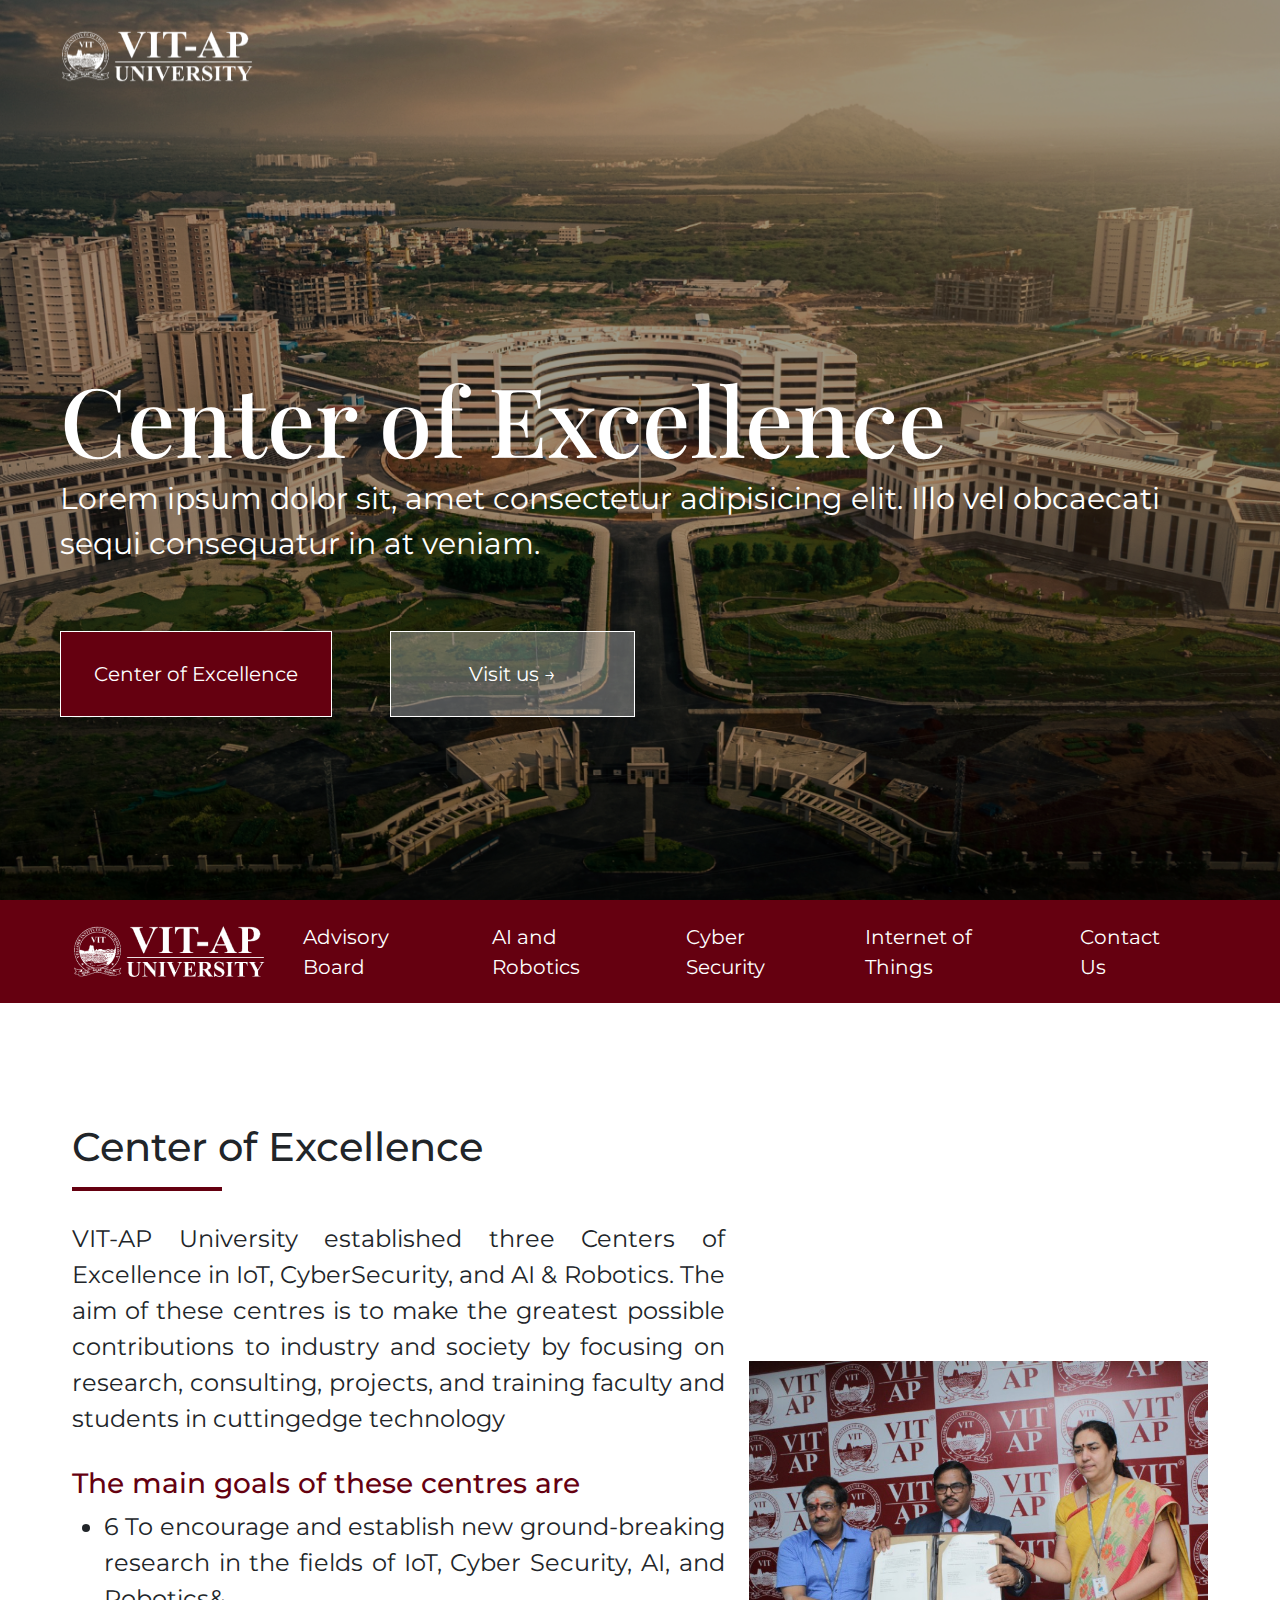
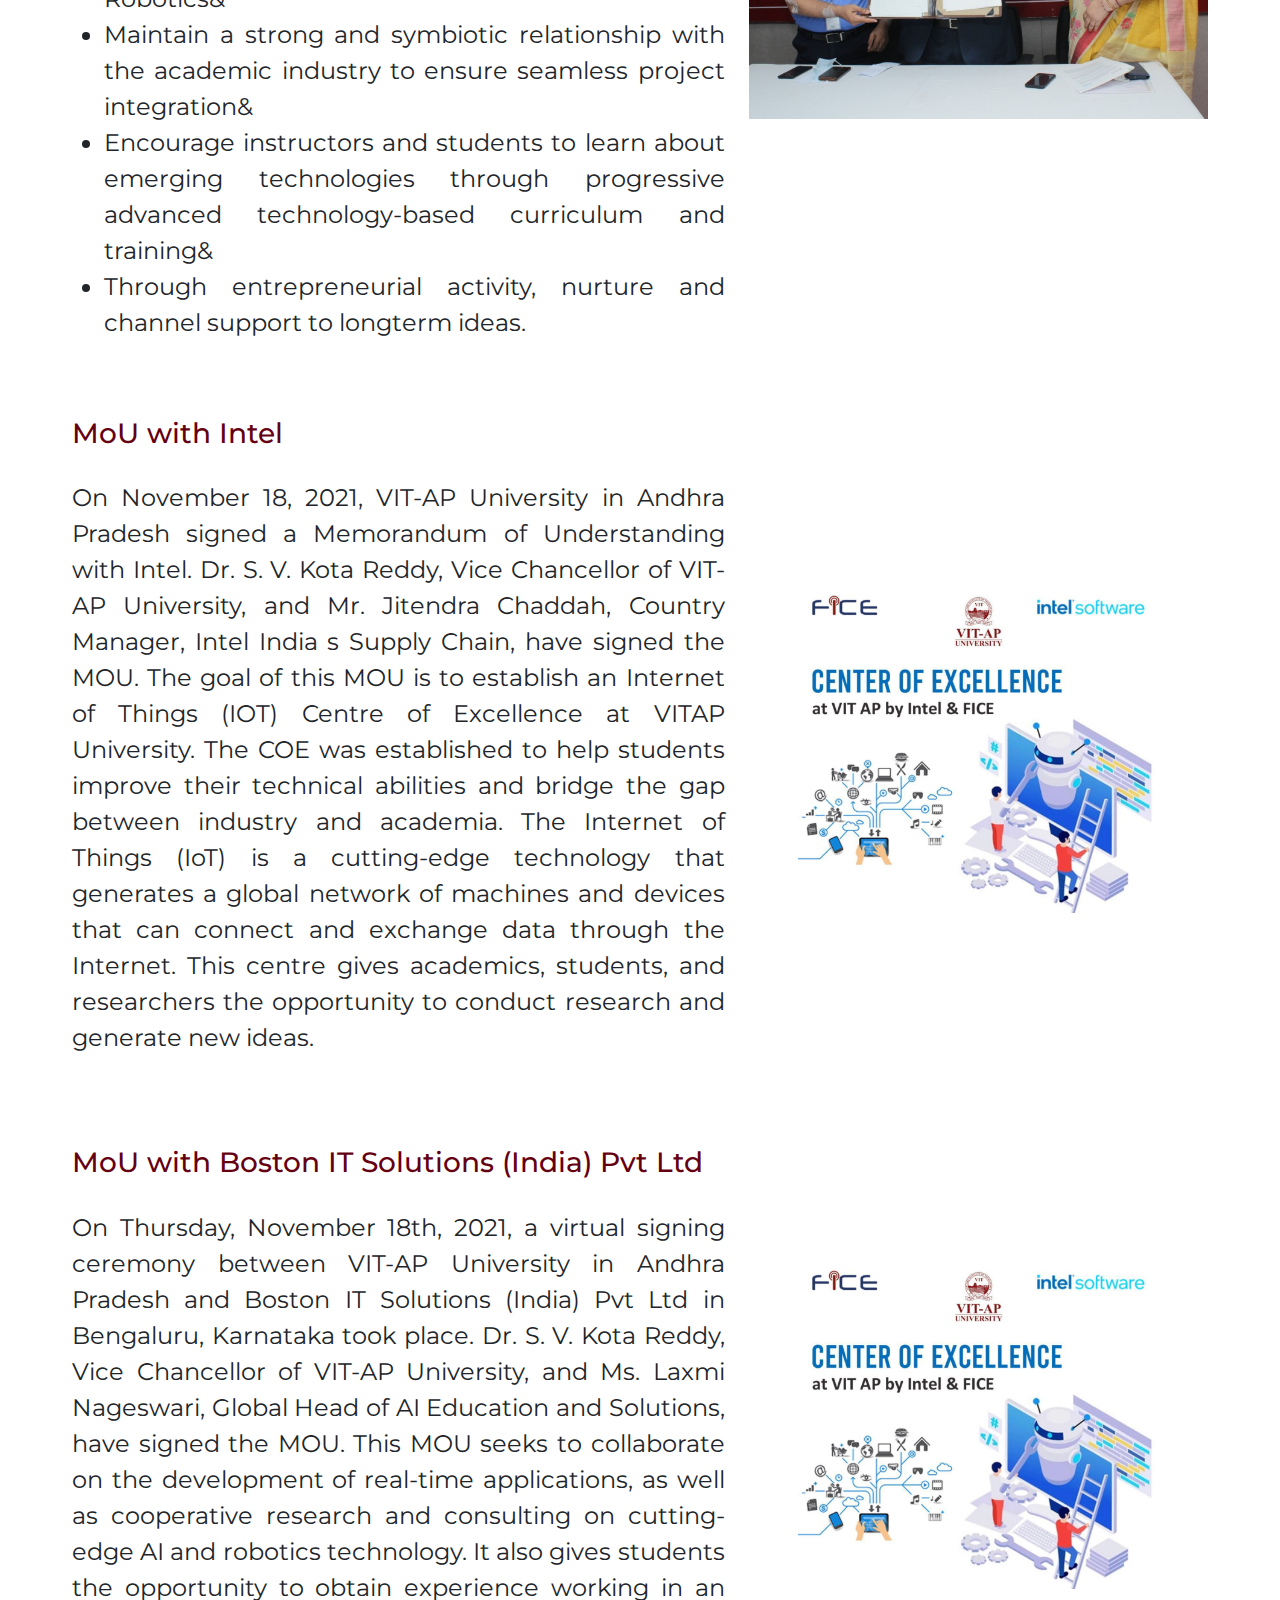
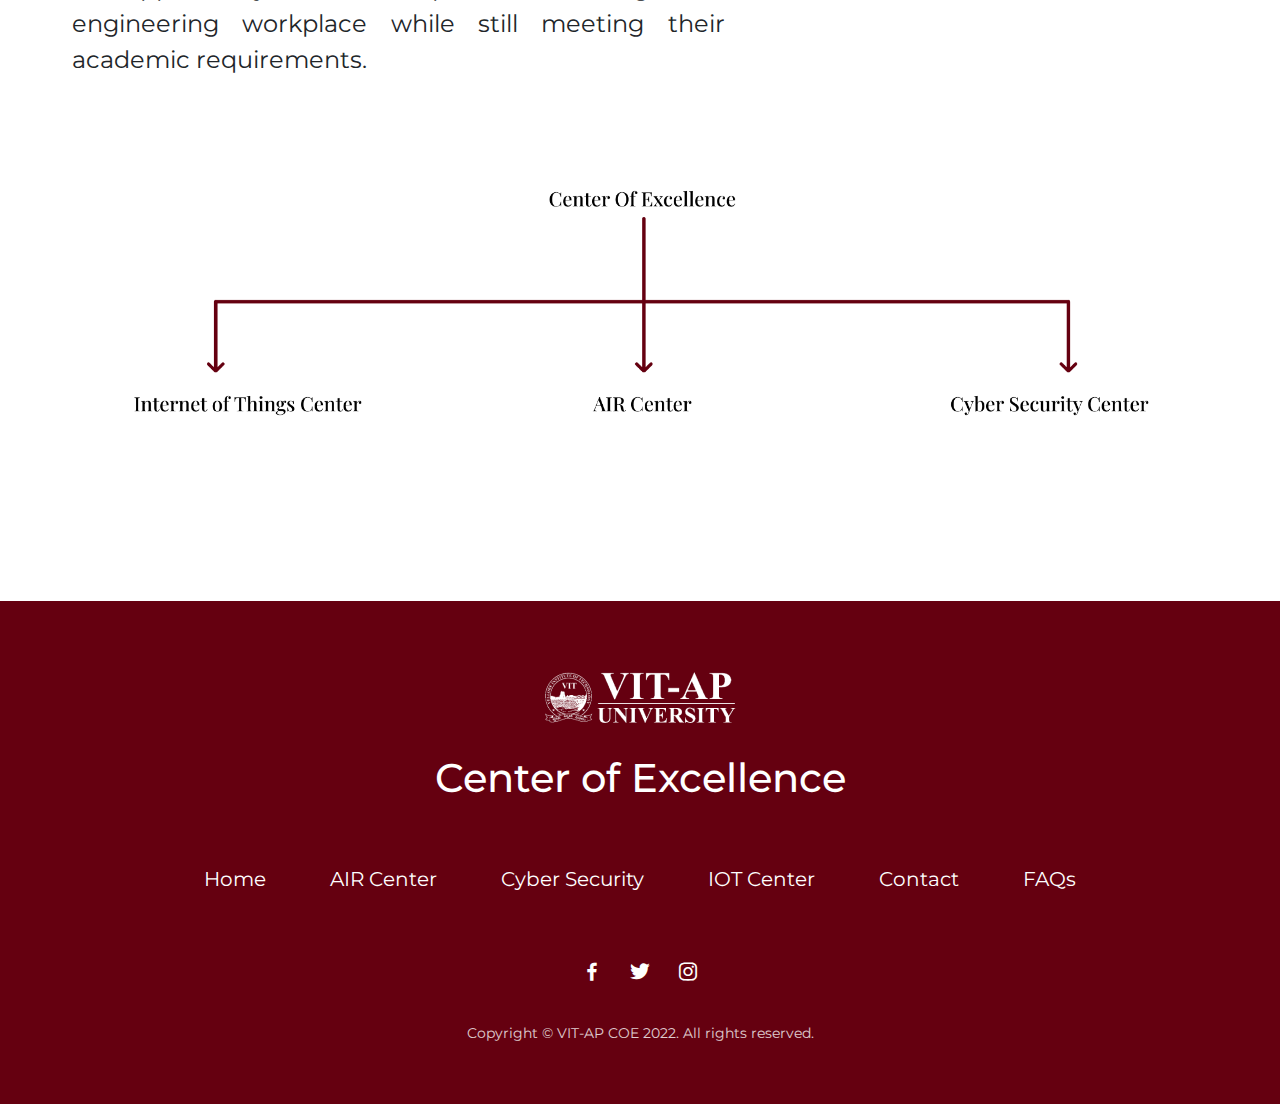
==== index.html @ a1fdff77 "frontend" ====
<!DOCTYPE html>
<html lang="en">

<head>
    <meta charset="UTF-8">
    <meta http-equiv="X-UA-Compatible" content="IE=edge">
    <meta name="viewport" content="width=device-width, initial-scale=1.0">
    <link href='https://unpkg.com/boxicons@2.1.1/css/boxicons.min.css' rel='stylesheet'>
    <link rel="stylesheet" href="css/bootstrap.min.css">
    <link rel="preconnect" href="https://fonts.googleapis.com">
<link rel="preconnect" href="https://fonts.gstatic.com" crossorigin>
<link href="https://fonts.googleapis.com/css2?family=Montserrat:wght@500&display=swap" rel="stylesheet">
<link href="https://fonts.googleapis.com/css2?family=Playfair+Display:wght@500&display=swap" rel="stylesheet">
<link href="https://fonts.googleapis.com/css2?family=Montserrat&display=swap" rel="stylesheet">
    <link rel="stylesheet" href="main.css">
    <title>VIT-AP</title>
</head>

<body>
    <div class="home__wrapper">
        <div class="home__container">
            <div class="home__inner">
                <img src="images/formlogo.png" alt="" width="195px"height="72.44px">
                <div class="home__text">
                    <h1>Center of Excellence</h1>
                    <div>Lorem ipsum dolor sit, amet consectetur adipisicing elit. Illo vel obcaecati sequi consequatur in at veniam.</div>
                    
                </div>
                <div>
                    <a href="#homepage"><button class="button button__coloured">Center of Excellence</button></a>
                    <button class="button button__transparent" onclick="clgwebsite()">Visit us &rarr;</button>
                </div>

            </div>
        </div>
    </div>
    <div id="homepage">
    <nav class="navbar navbar-expand-lg navbar-light ">
        <div class="container-fluid">
            <a class="navbar-brand" href="#">
                <img src="images/formlogo.png" alt="" srcset="">
            </a>
            <button class="navbar-toggler" type="button" data-bs-toggle="collapse" data-bs-target="#navbarNav" aria-controls="navbarNav" aria-expanded="false" aria-label="Toggle navigation">
            <span class="navbar-toggler-icon"></span>
          </button>
            <div class="collapse navbar-collapse" id="navbarNav">
                <ul class="ms-auto navbar-nav">
                    <li class="nav-item">
                        <a class="nav-link"href="advisory.html">Advisory Board</a>
                    </li>
                    <li class="nav-item">
                        <a class="nav-link" href="air.html">AI and Robotics</a>
                    </li>
                    <li class="nav-item">
                        <a class="nav-link" href="cs.html">Cyber Security</a>
                    </li>
                    <li class="nav-item">
                        <a class="nav-link" href="iot.html">Internet of Things</a>
                    </li>
                    
                    <li class="nav-item">
                        <a class="nav-link"href="contactus.html">Contact Us</a>
                    </li>
                </ul>
            </div>
        </div>
    </nav>
    <div class="main__body">
        <div class="row">
            <div class="text__box col-lg-7">
                <h1>Center of Excellence</h1>
                <hr>
                <div>
                    VIT-AP University established three Centers of Excellence in IoT, CyberSecurity, and AI & Robotics. The aim of these centres is to make the greatest possible contributions to industry and society by focusing on research, consulting, projects, and training
                    faculty and students in cuttingedge technology
                </div>
                <h3>The main goals of these centres are</h3>
                <ul>
                    <li>6 To encourage and establish new ground-breaking research in the fields of IoT, Cyber Security, AI, and Robotics&</li>
                    <li>Maintain a strong and symbiotic relationship with the academic industry to ensure seamless project integration&</li>
                    <li>Encourage instructors and students to learn about emerging technologies through progressive advanced technology-based curriculum and training&</li>
                    <li>Through entrepreneurial activity, nurture and channel support to longterm ideas.
                    </li>
                </ul>
            </div>
            <div class="img__box col-lg-5">
                <img src="images/pic1.jpeg" alt="" srcset="">
            </div>
            <div class="text__box col-lg-7">
                <h3>MoU with Intel</h3>
                <div>
                    On November 18, 2021, VIT-AP University in Andhra Pradesh signed a Memorandum of Understanding with Intel. Dr. S. V. Kota Reddy, Vice Chancellor of VIT-AP University, and Mr. Jitendra Chaddah, Country Manager, Intel India s Supply Chain, have signed the
                    MOU. The goal of this MOU is to establish an Internet of Things (IOT) Centre of Excellence at VITAP University. The COE was established to help students improve their technical abilities and bridge the gap between industry and academia.
                    The Internet of Things (IoT) is a cutting-edge technology that generates a global network of machines and devices that can connect and exchange data through the Internet. This centre gives academics, students, and researchers the opportunity
                    to conduct research and generate new ideas.
                </div>
            </div>
            <div class="img__box col-lg-5">
                <img src="images/pic3.png" alt="" srcset="">
            </div>
            <div class="text__box col-lg-7">
                <h3>MoU with Boston IT Solutions (India) Pvt Ltd</h3>
                <div>
                    On Thursday, November 18th, 2021, a virtual signing ceremony between VIT-AP University in Andhra Pradesh and Boston IT Solutions (India) Pvt Ltd in Bengaluru, Karnataka took place. Dr. S. V. Kota Reddy, Vice Chancellor of VIT-AP University, and Ms. Laxmi
                    Nageswari, Global Head of AI Education and Solutions, have signed the MOU. This MOU seeks to collaborate on the development of real-time applications, as well as cooperative research and consulting on cutting-edge AI and robotics technology.
                    It also gives students the opportunity to obtain experience working in an engineering workplace while still meeting their academic requirements.
                </div>
            </div>
            <div class="img__box col-lg-5">
                <img src="images/pic3.png" alt="" srcset="">
            </div>
            <div class="img__box col-lg-12">
                <img src="images/DirectorDetails.png" alt="" srcset="">
            </div>
        </div>
    </div>
</div>
    <footer class="footer__wrapper">
        <div class="footer__inner">
            <img src="images/formlogo.png" alt="" srcset="">
            <h1>Center of Excellence</h1>
            <div class="row mx-auto">
                <div style="width: fit-content;"><a href="index.html" class="nav-link">Home</a></div>
            <div style="width: fit-content;"><a href="air.html" class="nav-link">AIR Center</a></div>
            <div style="width: fit-content;"><a href="cs.html" class="nav-link">Cyber Security</a></div>
            <div style="width: fit-content;"><a href="iot.html" class="nav-link">IOT Center</a></div>
            <div style="width: fit-content;"><a href="contactus.html" class="nav-link">Contact</a></div>
            <div style="width: fit-content;"><a href="index.html" class="nav-link">FAQs</a></div>
            </div>
            <div class="row mx-auto">
                <div style="width: fit-content;"><a href="" class="social__link"><i class='bx bxl-facebook'></i></a></div>
                <div style="width: fit-content;"><a href="" class="social__link"><i class='bx bxl-twitter' ></i></a></div>
                <div style="width: fit-content;"><a href="" class="social__link"><i class='bx bxl-instagram' ></i></a></div>
            </div>
            <div class="mx-auto copyright__text">Copyright © VIT-AP COE 2022. All rights reserved.</div>
        </div>
    </footer>
</body>
<script>
    function clgwebsite(){
        window.location.href="https://vitap.ac.in/";
    }
</script>
<script src="js/jquery-1.11.3.min.js"></script>
<script src="js/bootstrap.bundle.min.js"></script>

</html>
---- main.css ----
html {
    scroll-behavior: smooth;
}

body {
    margin: 0;
    overflow-x: hidden;
}

:root {
    --primary-color: #650010;
}

div {
    font-size: 24px;
    font-family: Montserrat;
    font-weight: 400;
    font-style: normal;

}

.home__wrapper {
    background-image: url(images/background.png);
    min-height: 100vh;
    min-width: 100vw;
    background-position: center;
    background-size: cover;
}

.home__container {
    position: relative;
    min-height: 100vh;
    min-width: 100vw;
    background-color: rgba(0, 0, 0, 0.39);
}

.home__inner {
    padding: 1px 60px;
    color: white;
}

.home__inner img {
    position: absolute;
    top: 20px;
    left: 60px;
}

.home__inner h1 {
    font-family: Playfair Display;
    font-size: 96px;
    font-weight: 500;
    font-style: normal;
    margin: 0;
}

.home__inner div {
    font-size: 30px;
    font-weight: 400;
    margin-bottom: 40px;
}

.home__text {
    margin-top: 40vh;
}

.button {
    background: none;
    border: solid 1px white;
    padding: 27px 33px;
    font-size: 20px;
    color: white;
    margin-right: 50px;
    margin-top: 25px;
    transition: all 0.5s;
}

.button__coloured {
    background-color: var(--primary-color);
}

.button__transparent {
    background-color: rgba(255, 255, 255, 0.3);
    padding: 27px 78px;
}

.button__coloured:hover {
    background-color: #65001179;
    cursor: pointer;
}

.button__transparent:hover {
    background-color: #65001179;
    cursor: pointer;
}

.navbar {
    background-color: var(--primary-color);
    padding: 10px 60px;
}

.nav-link {
    color: white !important;
    font-size: 20px;
    padding: 0px 20px !important;
}

.main__body {
    padding: 60px;
}

hr {
    border: solid 2px var(--primary-color);
    font-weight: bold;
    opacity: 1;
    width: 150px;
}

h3 {
    color: var(--primary-color);
}

.main__body div {
    margin: 30px 0px;
}

.text__box {
    text-align: justify;
}

.img__box {
    display: flex;
    align-items: center;
    justify-content: center;
    flex-direction: column;
}

.img__box img {
    width: 100%;
}

.footer__wrapper {
    background-color: var(--primary-color);
    text-align: center;
    padding: 60px;
}

.footer__wrapper h1 {
    color: white;
    margin-top: 20px;
    justify-content: center;
    justify-items: center;
    align-items: center;
}

.footer__wrapper .nav-link {
    padding: 0;
    font-size: 20px;
}

.footer__inner div {
    width: fit-content;
    margin-top: 31px;
}

.social__link {
    color: white;
    transition: all 0.5s;
}

.social__link:hover {
    color: rgba(255, 255, 255, 0.493);
}

.copyright__text {
    font-size: 14px;
    color: white;
    opacity: 0.8;
}

@media (max-width:600px) {
    .home__inner {
        padding: 10px;
    }
    .navbar {
        padding: 10px;
    }
    .main__body {
        padding: 10px;
    }
    div {
        font-size: 14px;
    }
    .home__inner h1 {
        font-family: Montserrat;
        font-size: 30px;
        font-weight: 500;
        margin: 0;
    }
    .home__inner div {
        font-size: 16px;
        font-weight: 400;
    }
    .button {
        padding: 12px 18px;
        font-size: 16px;
        color: white;
        margin-right: 20px;
        margin-top: 15px;
        transition: all 0.5s;
    }
}
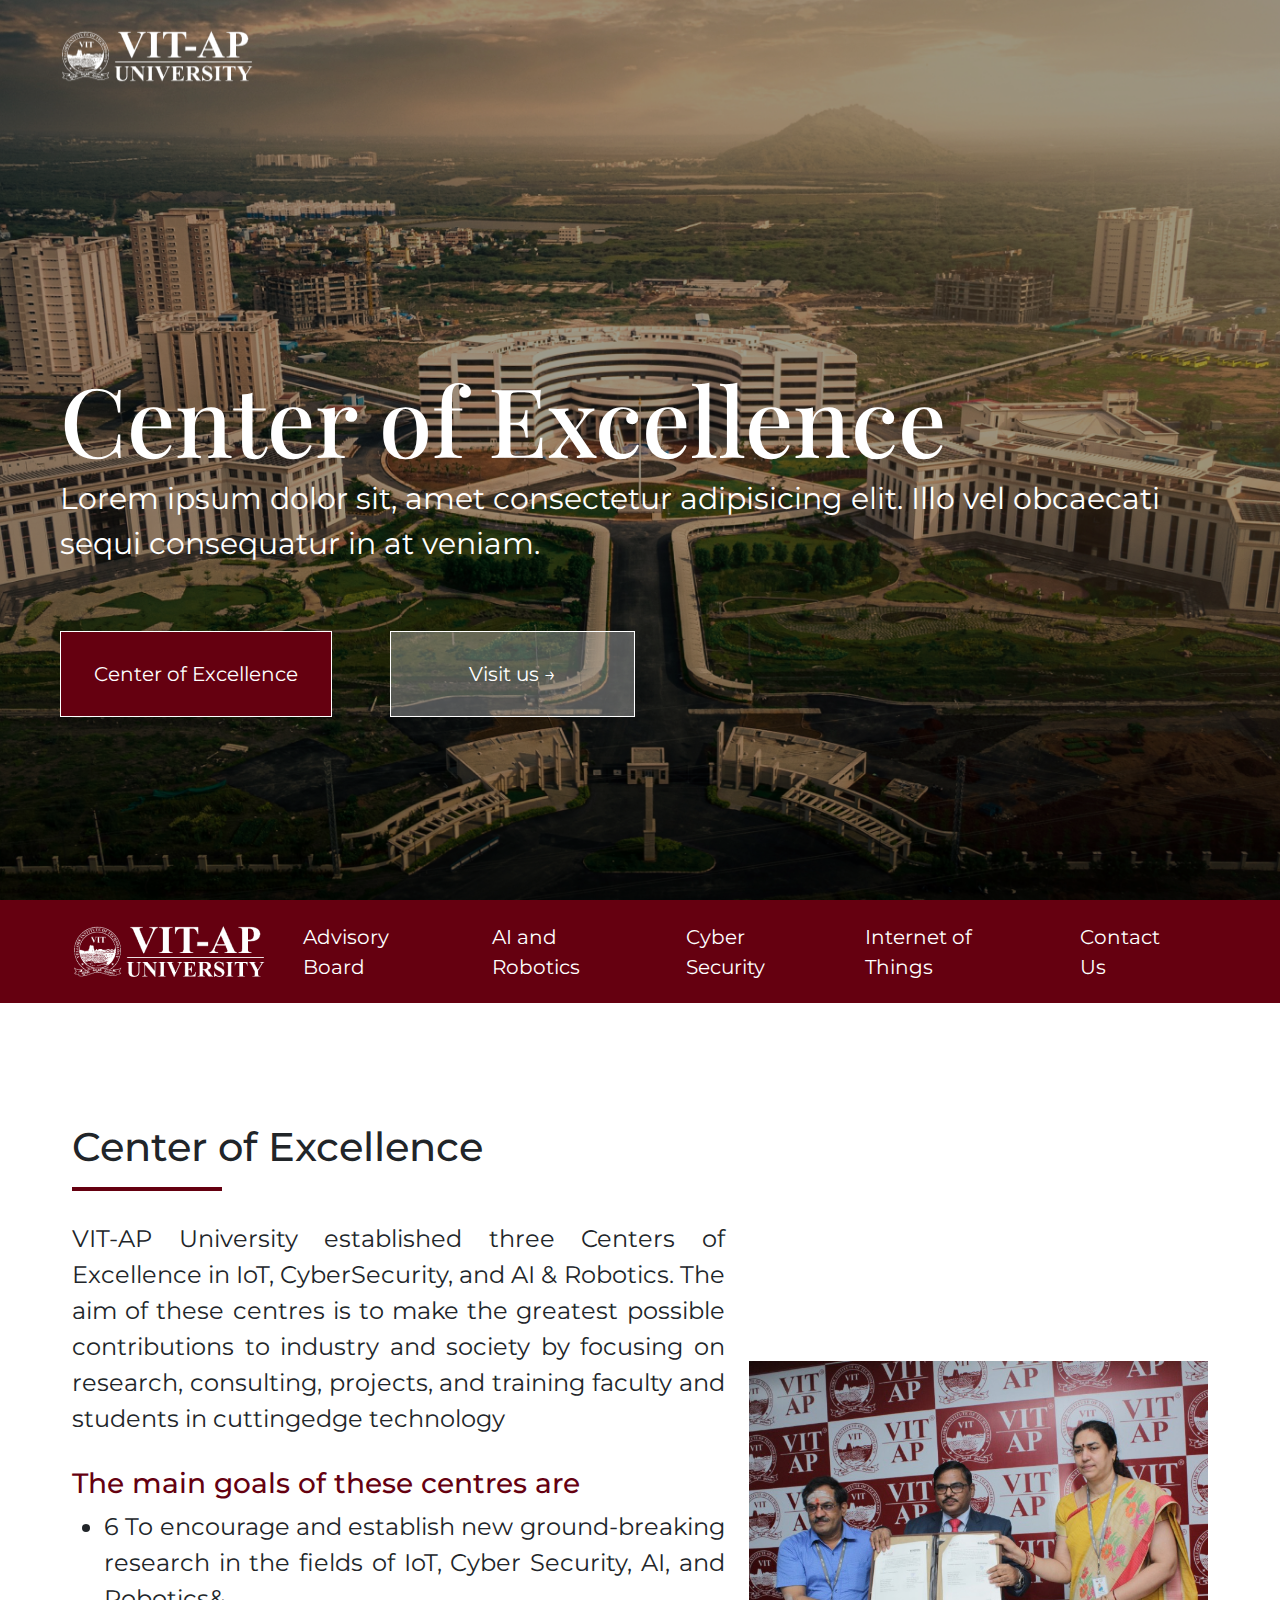
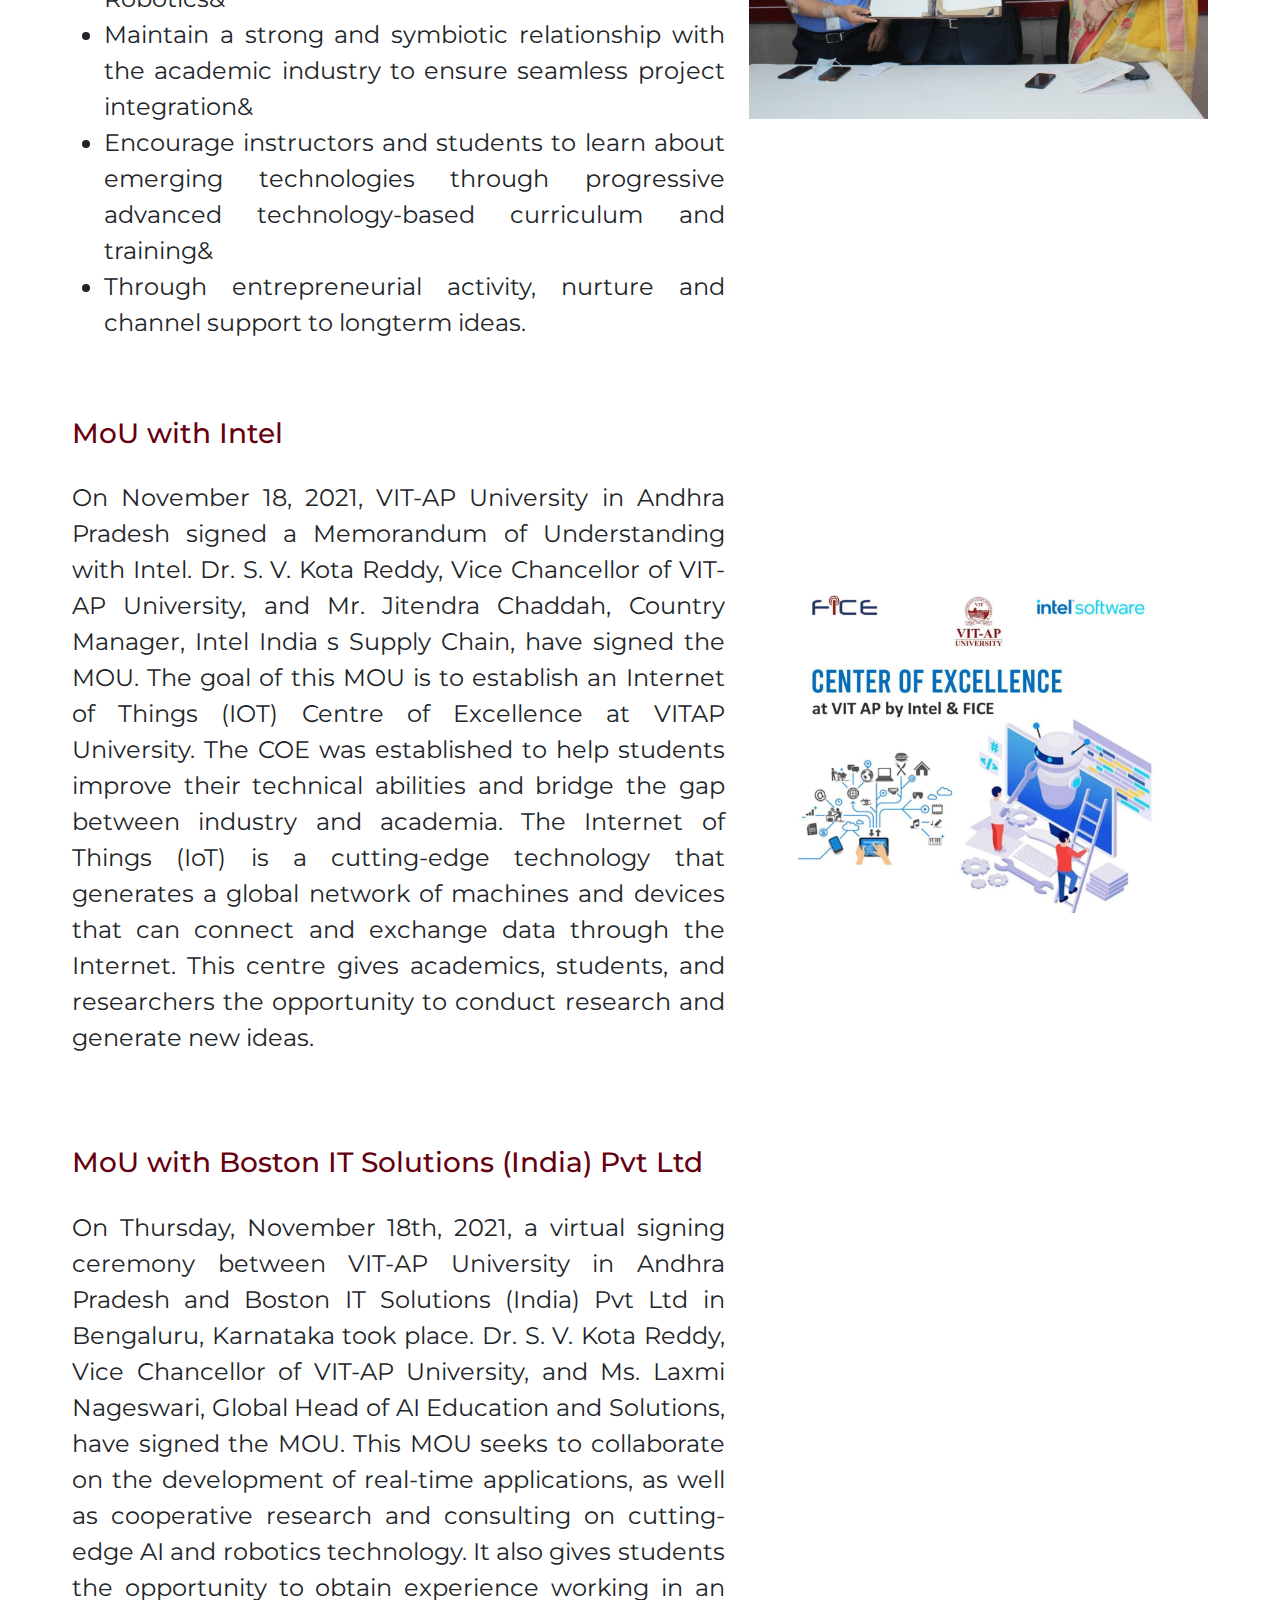
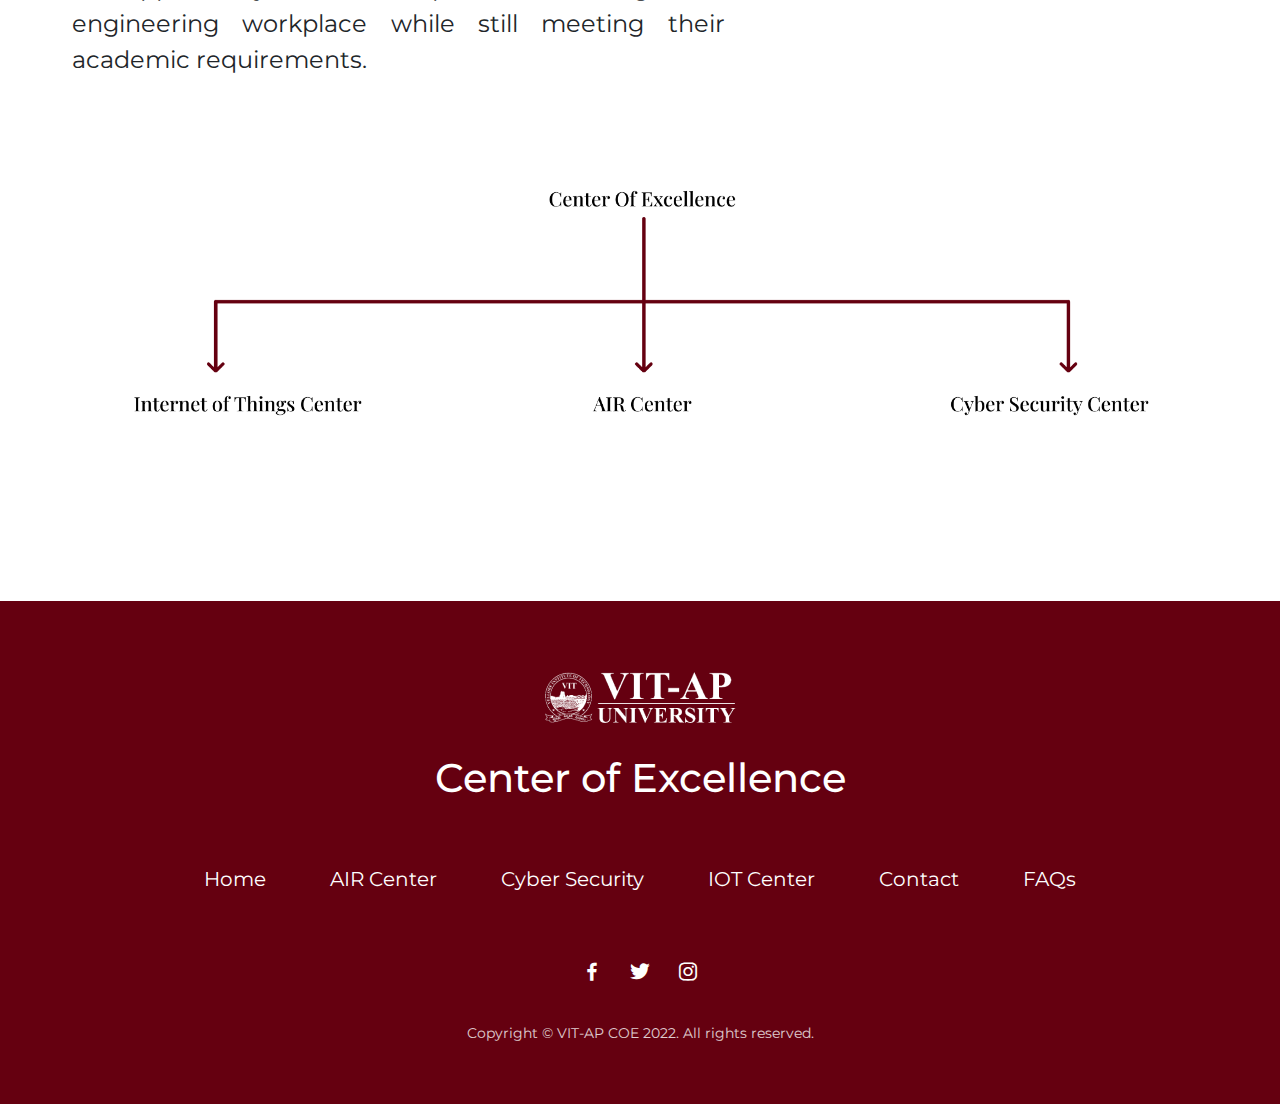
==== commit 9ed09950: "Update index.html" ====
--- a/index.html
+++ b/index.html
@@ -107,7 +107,7 @@
                 </div>
             </div>
             <div class="img__box col-lg-5">
-                <img src="images/pic3.png" alt="" srcset="">
+                <img src="images/logoWoB.png" alt="" srcset="">
             </div>
             <div class="img__box col-lg-12">
                 <img src="images/DirectorDetails.png" alt="" srcset="">
@@ -144,4 +144,4 @@
 <script src="js/jquery-1.11.3.min.js"></script>
 <script src="js/bootstrap.bundle.min.js"></script>
 
-</html>+</html>
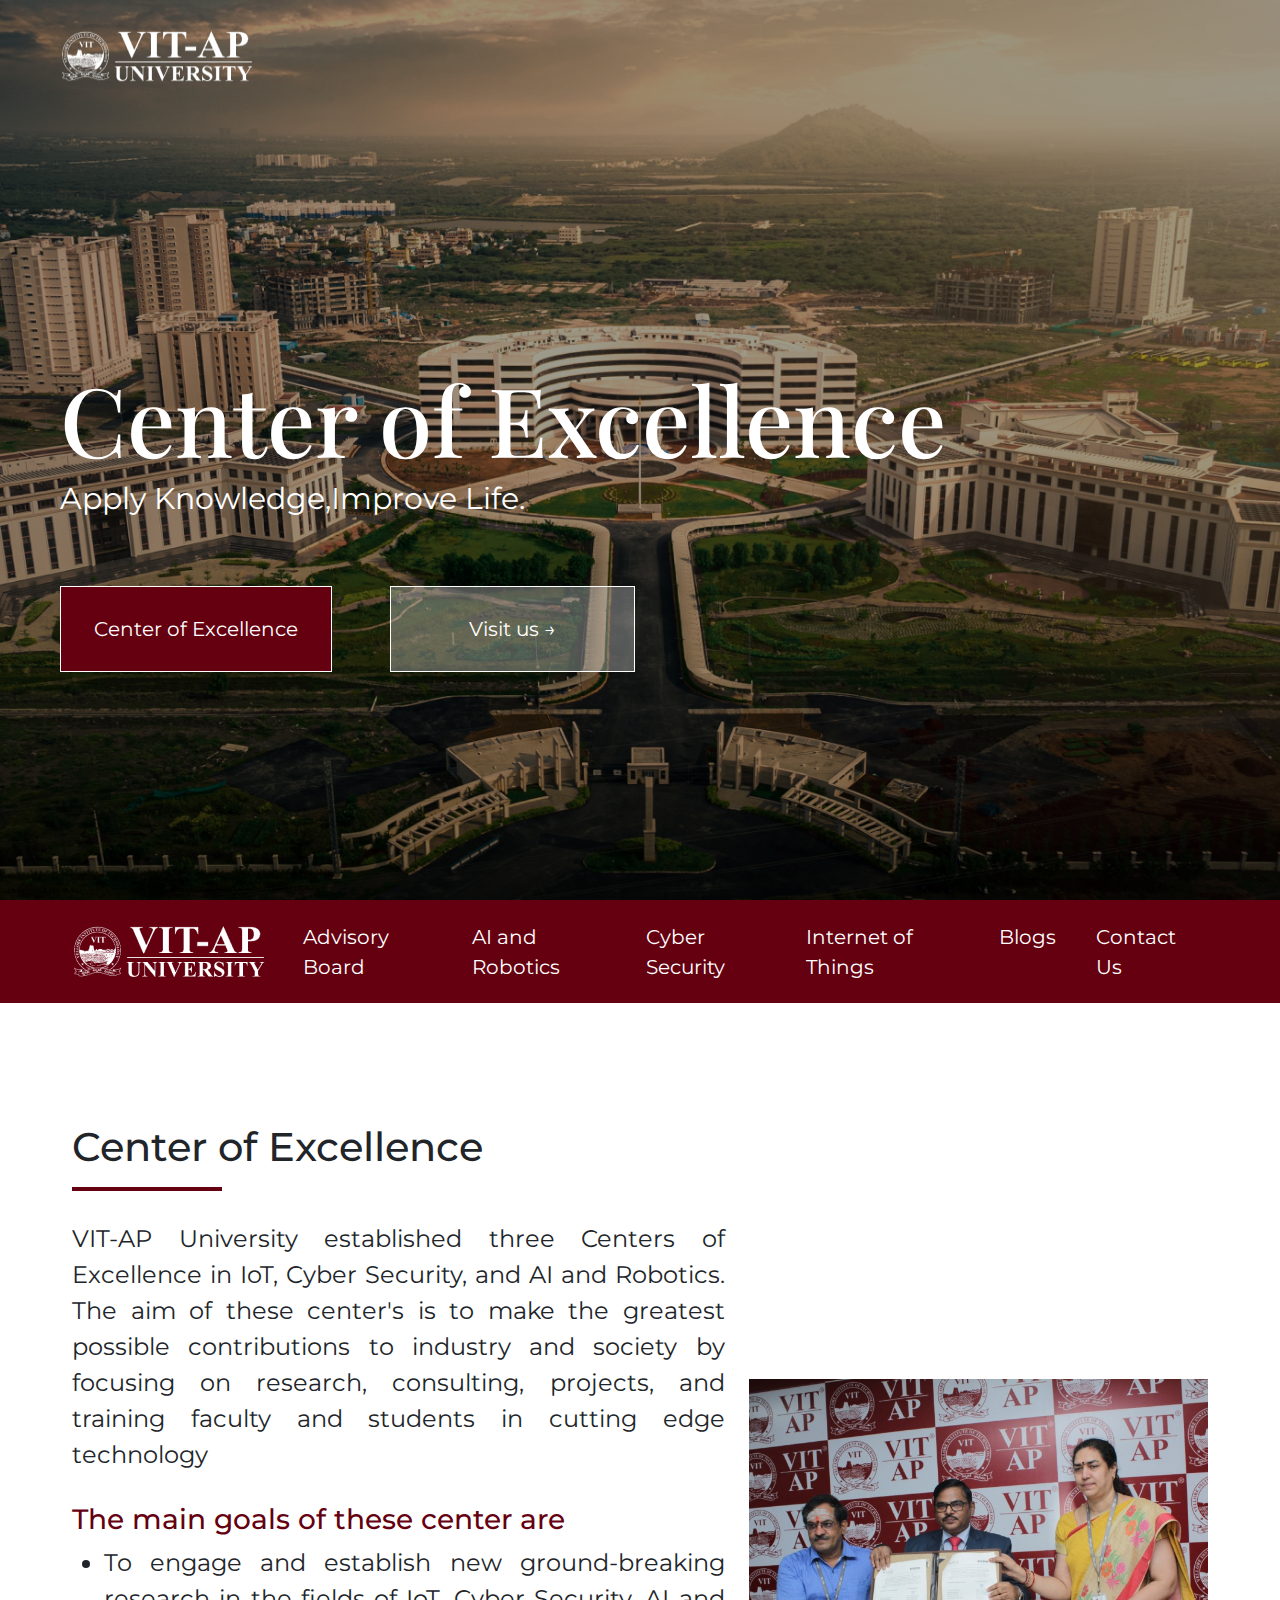
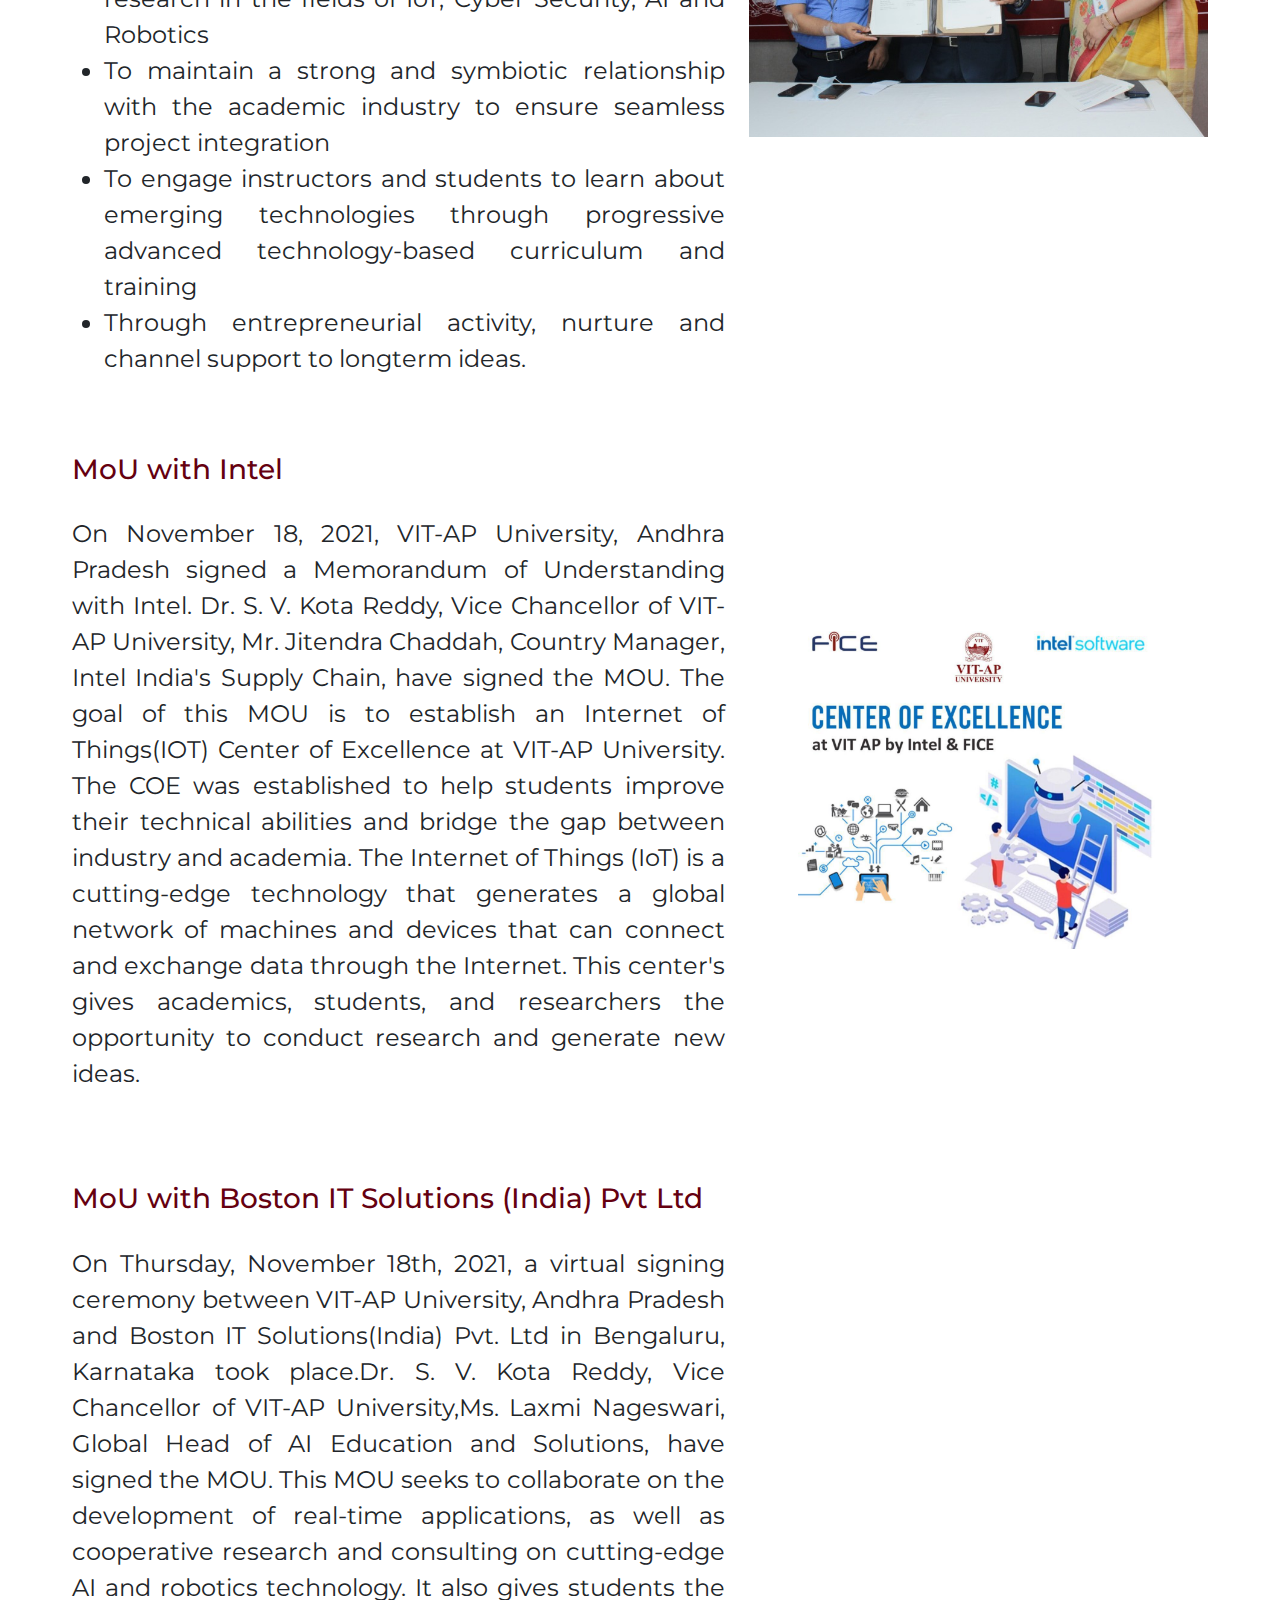
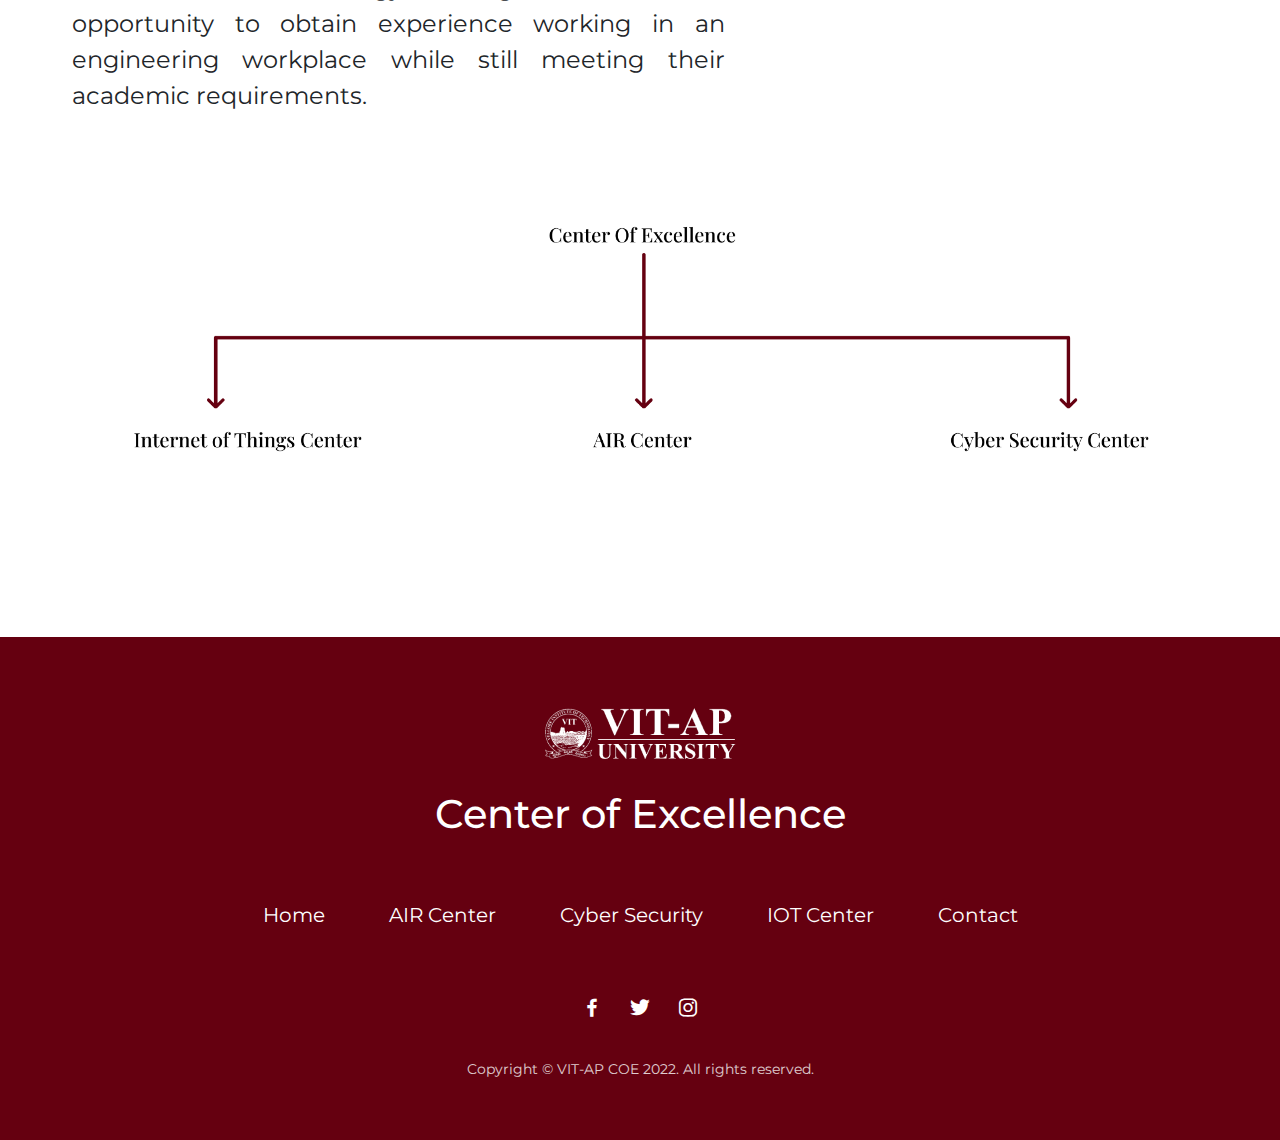
==== commit 0daddf2a: "Added Blogs section,changed IOT,title" ====
--- a/index.html
+++ b/index.html
@@ -8,12 +8,13 @@
     <link href='https://unpkg.com/boxicons@2.1.1/css/boxicons.min.css' rel='stylesheet'>
     <link rel="stylesheet" href="css/bootstrap.min.css">
     <link rel="preconnect" href="https://fonts.googleapis.com">
+    <link rel="icon" href="https://vitap.ac.in/wp-content/uploads/2020/07/cropped-logo_icon-1-32x32.png" sizes="32x32">
 <link rel="preconnect" href="https://fonts.gstatic.com" crossorigin>
 <link href="https://fonts.googleapis.com/css2?family=Montserrat:wght@500&display=swap" rel="stylesheet">
 <link href="https://fonts.googleapis.com/css2?family=Playfair+Display:wght@500&display=swap" rel="stylesheet">
 <link href="https://fonts.googleapis.com/css2?family=Montserrat&display=swap" rel="stylesheet">
     <link rel="stylesheet" href="main.css">
-    <title>VIT-AP</title>
+    <title>VIT-AP – Apply Knowledge. Improve Life!</title>
 </head>
 
 <body>
@@ -23,7 +24,7 @@
                 <img src="images/formlogo.png" alt="" width="195px"height="72.44px">
                 <div class="home__text">
                     <h1>Center of Excellence</h1>
-                    <div>Lorem ipsum dolor sit, amet consectetur adipisicing elit. Illo vel obcaecati sequi consequatur in at veniam.</div>
+                    <div>Apply Knowledge,Improve Life.</div>
                     
                 </div>
                 <div>
@@ -57,7 +58,9 @@
                     <li class="nav-item">
                         <a class="nav-link" href="iot.html">Internet of Things</a>
                     </li>
-                    
+                    <li class="nav-item">
+                        <a class="nav-link" href="Blogs.html">Blogs</a>
+                      </li>
                     <li class="nav-item">
                         <a class="nav-link"href="contactus.html">Contact Us</a>
                     </li>
@@ -71,14 +74,14 @@
                 <h1>Center of Excellence</h1>
                 <hr>
                 <div>
-                    VIT-AP University established three Centers of Excellence in IoT, CyberSecurity, and AI & Robotics. The aim of these centres is to make the greatest possible contributions to industry and society by focusing on research, consulting, projects, and training
-                    faculty and students in cuttingedge technology
+                    VIT-AP University established three Centers of Excellence in IoT, Cyber Security, and AI and Robotics. The aim of these center's is to make the greatest possible contributions to industry and society by focusing on research, consulting, projects, and training
+                    faculty and students in cutting edge technology
                 </div>
-                <h3>The main goals of these centres are</h3>
+                <h3>The main goals of these center are</h3>
                 <ul>
-                    <li>6 To encourage and establish new ground-breaking research in the fields of IoT, Cyber Security, AI, and Robotics&</li>
-                    <li>Maintain a strong and symbiotic relationship with the academic industry to ensure seamless project integration&</li>
-                    <li>Encourage instructors and students to learn about emerging technologies through progressive advanced technology-based curriculum and training&</li>
+                    <li>To engage and establish new ground-breaking research in the fields of IoT, Cyber Security, AI and Robotics</li>
+                    <li>To maintain a strong and symbiotic relationship with the academic industry to ensure seamless project integration</li>
+                    <li>To engage instructors and students to learn about emerging technologies through progressive advanced technology-based curriculum and training</li>
                     <li>Through entrepreneurial activity, nurture and channel support to longterm ideas.
                     </li>
                 </ul>
@@ -89,9 +92,9 @@
             <div class="text__box col-lg-7">
                 <h3>MoU with Intel</h3>
                 <div>
-                    On November 18, 2021, VIT-AP University in Andhra Pradesh signed a Memorandum of Understanding with Intel. Dr. S. V. Kota Reddy, Vice Chancellor of VIT-AP University, and Mr. Jitendra Chaddah, Country Manager, Intel India s Supply Chain, have signed the
-                    MOU. The goal of this MOU is to establish an Internet of Things (IOT) Centre of Excellence at VITAP University. The COE was established to help students improve their technical abilities and bridge the gap between industry and academia.
-                    The Internet of Things (IoT) is a cutting-edge technology that generates a global network of machines and devices that can connect and exchange data through the Internet. This centre gives academics, students, and researchers the opportunity
+                    On November 18, 2021, VIT-AP University, Andhra Pradesh signed a Memorandum of Understanding with Intel. Dr. S. V. Kota Reddy, Vice Chancellor of VIT-AP University,  Mr. Jitendra Chaddah, Country Manager, Intel India's Supply Chain, have signed the
+                    MOU. The goal of this MOU is to establish an Internet of Things(IOT) Center of Excellence at VIT-AP University. The COE was established to help students improve their technical abilities and bridge the gap between industry and academia.
+                    The Internet of Things (IoT) is a cutting-edge technology that generates a global network of machines and devices that can connect and exchange data through the Internet. This center's gives academics, students, and researchers the opportunity
                     to conduct research and generate new ideas.
                 </div>
             </div>
@@ -101,7 +104,7 @@
             <div class="text__box col-lg-7">
                 <h3>MoU with Boston IT Solutions (India) Pvt Ltd</h3>
                 <div>
-                    On Thursday, November 18th, 2021, a virtual signing ceremony between VIT-AP University in Andhra Pradesh and Boston IT Solutions (India) Pvt Ltd in Bengaluru, Karnataka took place. Dr. S. V. Kota Reddy, Vice Chancellor of VIT-AP University, and Ms. Laxmi
+                    On Thursday, November 18th, 2021, a virtual signing ceremony between VIT-AP University, Andhra Pradesh and Boston IT Solutions(India) Pvt. Ltd in Bengaluru, Karnataka took place.Dr. S. V. Kota Reddy, Vice Chancellor of VIT-AP University,Ms. Laxmi
                     Nageswari, Global Head of AI Education and Solutions, have signed the MOU. This MOU seeks to collaborate on the development of real-time applications, as well as cooperative research and consulting on cutting-edge AI and robotics technology.
                     It also gives students the opportunity to obtain experience working in an engineering workplace while still meeting their academic requirements.
                 </div>
@@ -125,7 +128,6 @@
             <div style="width: fit-content;"><a href="cs.html" class="nav-link">Cyber Security</a></div>
             <div style="width: fit-content;"><a href="iot.html" class="nav-link">IOT Center</a></div>
             <div style="width: fit-content;"><a href="contactus.html" class="nav-link">Contact</a></div>
-            <div style="width: fit-content;"><a href="index.html" class="nav-link">FAQs</a></div>
             </div>
             <div class="row mx-auto">
                 <div style="width: fit-content;"><a href="" class="social__link"><i class='bx bxl-facebook'></i></a></div>
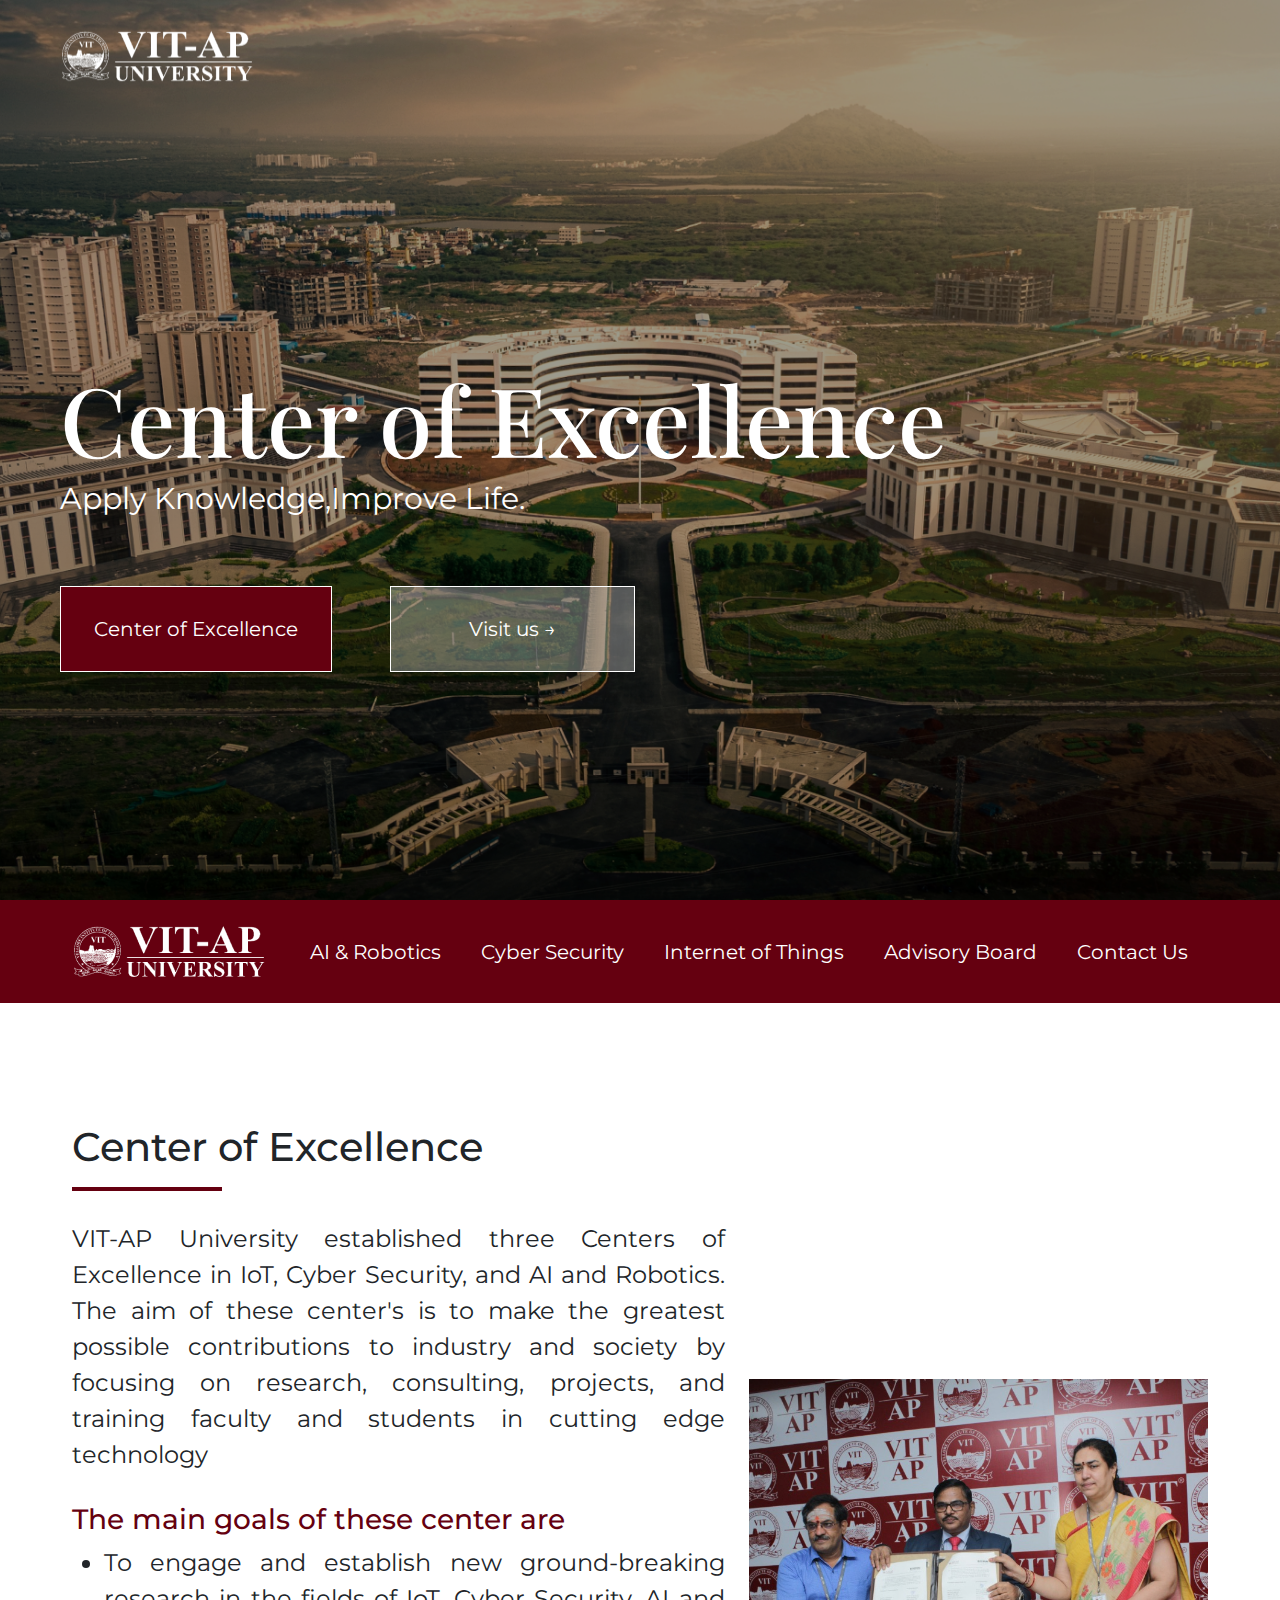
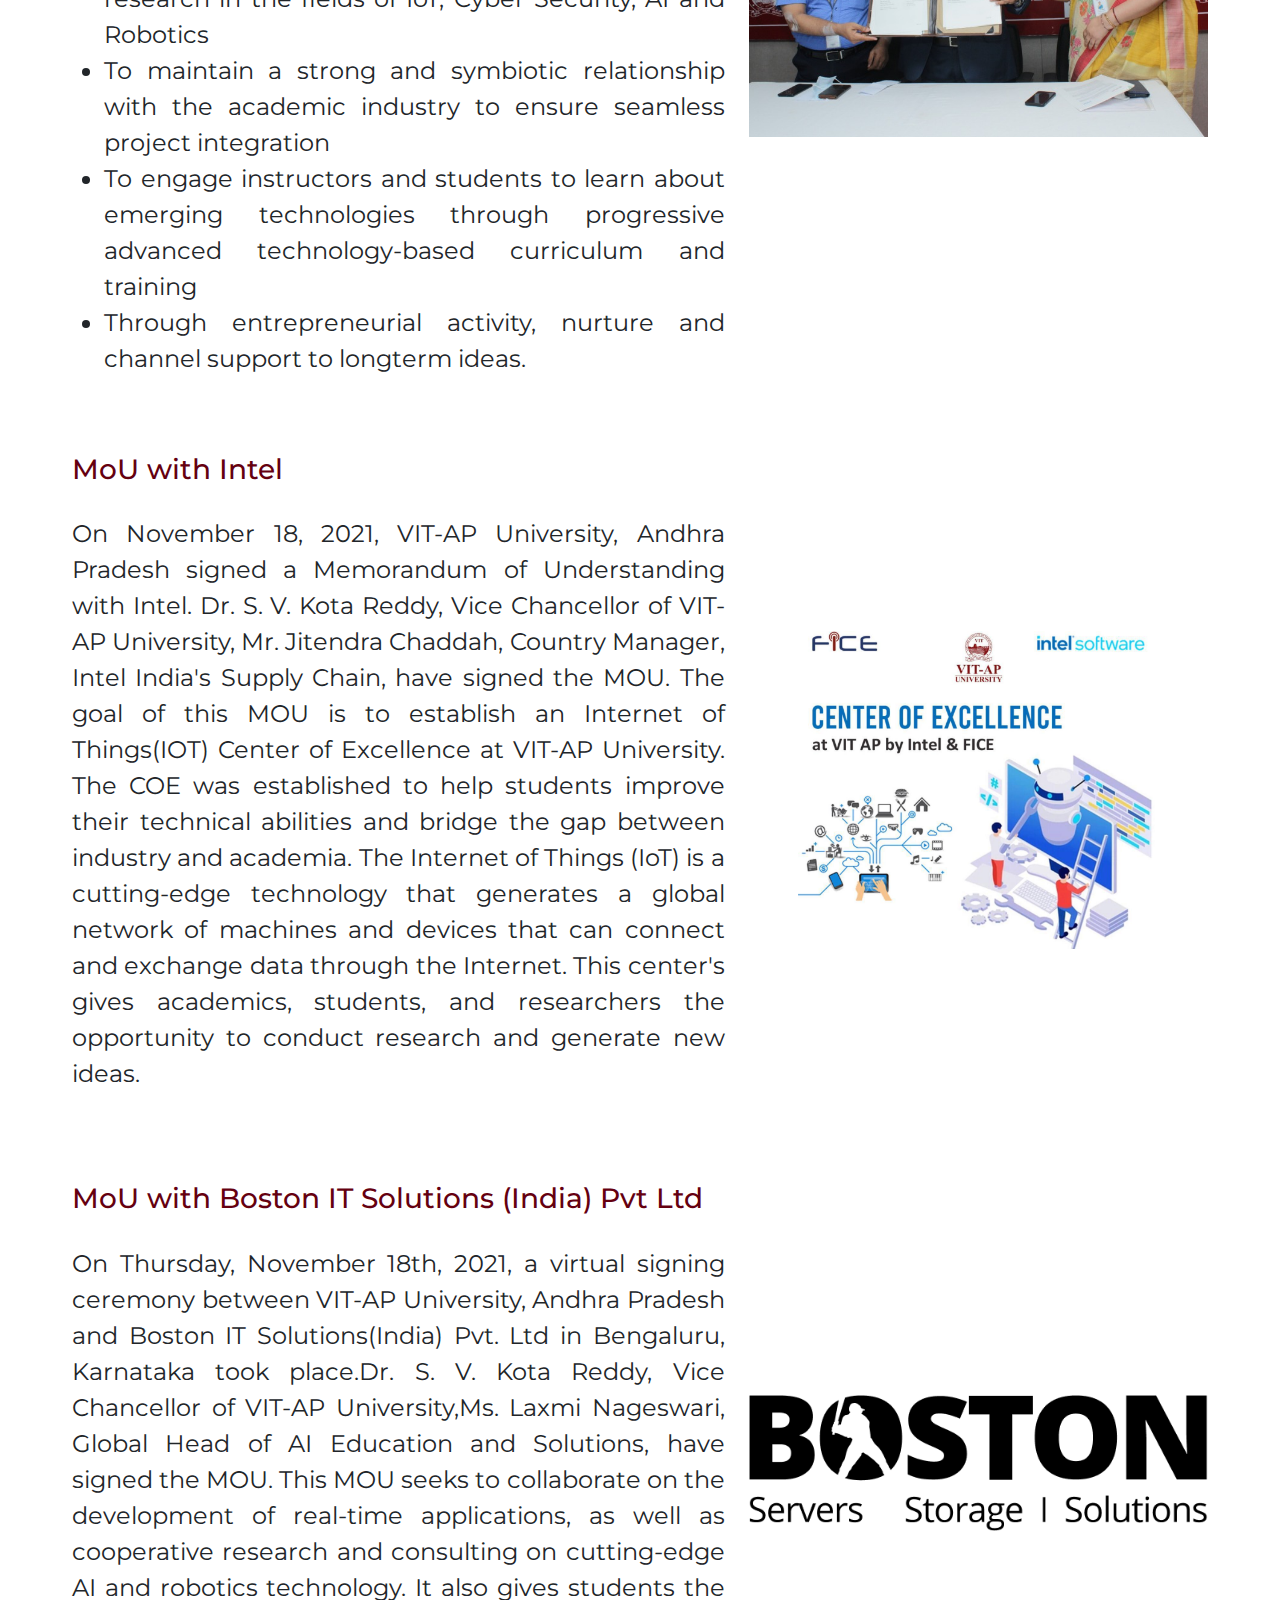
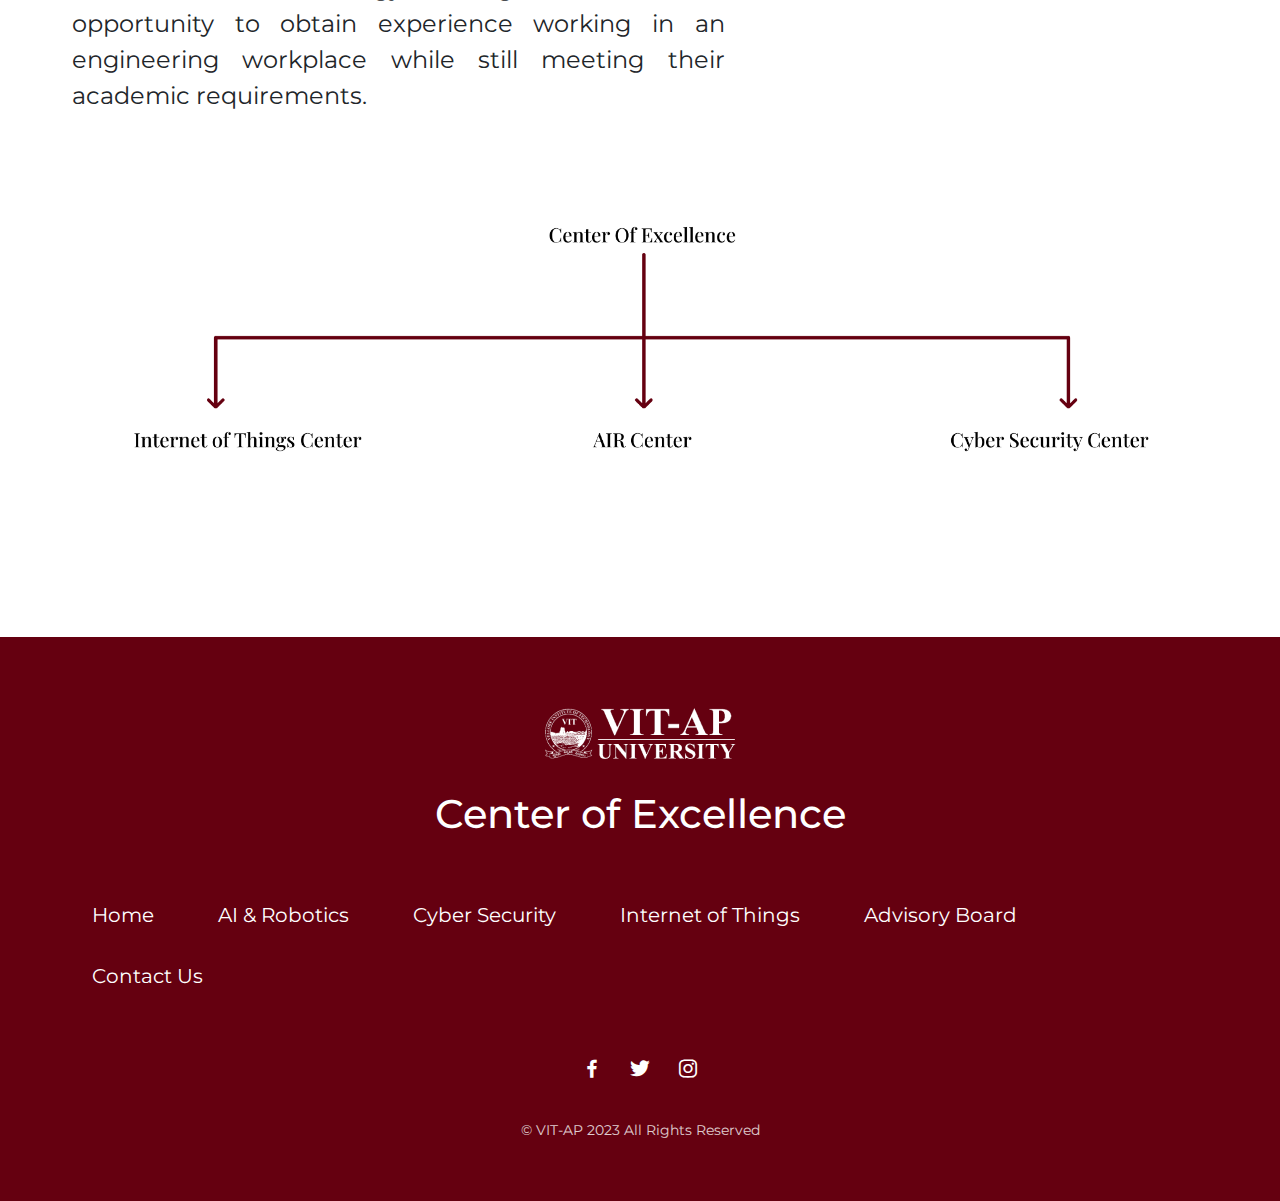
==== commit 86a9a86a: "Fixed faculty info and refactored code" ====
--- a/index.html
+++ b/index.html
@@ -47,10 +47,7 @@
             <div class="collapse navbar-collapse" id="navbarNav">
                 <ul class="ms-auto navbar-nav">
                     <li class="nav-item">
-                        <a class="nav-link"href="advisory.html">Advisory Board</a>
-                    </li>
-                    <li class="nav-item">
-                        <a class="nav-link" href="air.html">AI and Robotics</a>
+                        <a class="nav-link" href="air.html">AI & Robotics</a>
                     </li>
                     <li class="nav-item">
                         <a class="nav-link" href="cs.html">Cyber Security</a>
@@ -58,10 +55,13 @@
                     <li class="nav-item">
                         <a class="nav-link" href="iot.html">Internet of Things</a>
                     </li>
-                    <li class="nav-item">
+                    <!-- <li class="nav-item">
                         <a class="nav-link" href="Blogs.html">Blogs</a>
                       </li>
+                    <li class="nav-item"> -->
                     <li class="nav-item">
+                        <a class="nav-link"href="advisory.html">Advisory Board</a>
+                    </li>
                         <a class="nav-link"href="contactus.html">Contact Us</a>
                     </li>
                 </ul>
@@ -124,17 +124,18 @@
             <h1>Center of Excellence</h1>
             <div class="row mx-auto">
                 <div style="width: fit-content;"><a href="index.html" class="nav-link">Home</a></div>
-            <div style="width: fit-content;"><a href="air.html" class="nav-link">AIR Center</a></div>
+            <div style="width: fit-content;"><a href="air.html" class="nav-link">AI & Robotics</a></div>
             <div style="width: fit-content;"><a href="cs.html" class="nav-link">Cyber Security</a></div>
-            <div style="width: fit-content;"><a href="iot.html" class="nav-link">IOT Center</a></div>
-            <div style="width: fit-content;"><a href="contactus.html" class="nav-link">Contact</a></div>
+            <div style="width: fit-content;"><a href="iot.html" class="nav-link">Internet of Things</a></div>
+            <div style="width: fit-content;"><a href="advisory.html" class="nav-link">Advisory Board</a></div>
+            <div style="width: fit-content;"><a href="contactus.html" class="nav-link">Contact Us</a></div>
             </div>
             <div class="row mx-auto">
                 <div style="width: fit-content;"><a href="" class="social__link"><i class='bx bxl-facebook'></i></a></div>
                 <div style="width: fit-content;"><a href="" class="social__link"><i class='bx bxl-twitter' ></i></a></div>
                 <div style="width: fit-content;"><a href="" class="social__link"><i class='bx bxl-instagram' ></i></a></div>
             </div>
-            <div class="mx-auto copyright__text">Copyright © VIT-AP COE 2022. All rights reserved.</div>
+            <div class="mx-auto copyright__text">© VIT-AP 2023 All Rights Reserved</div>
         </div>
     </footer>
 </body>
